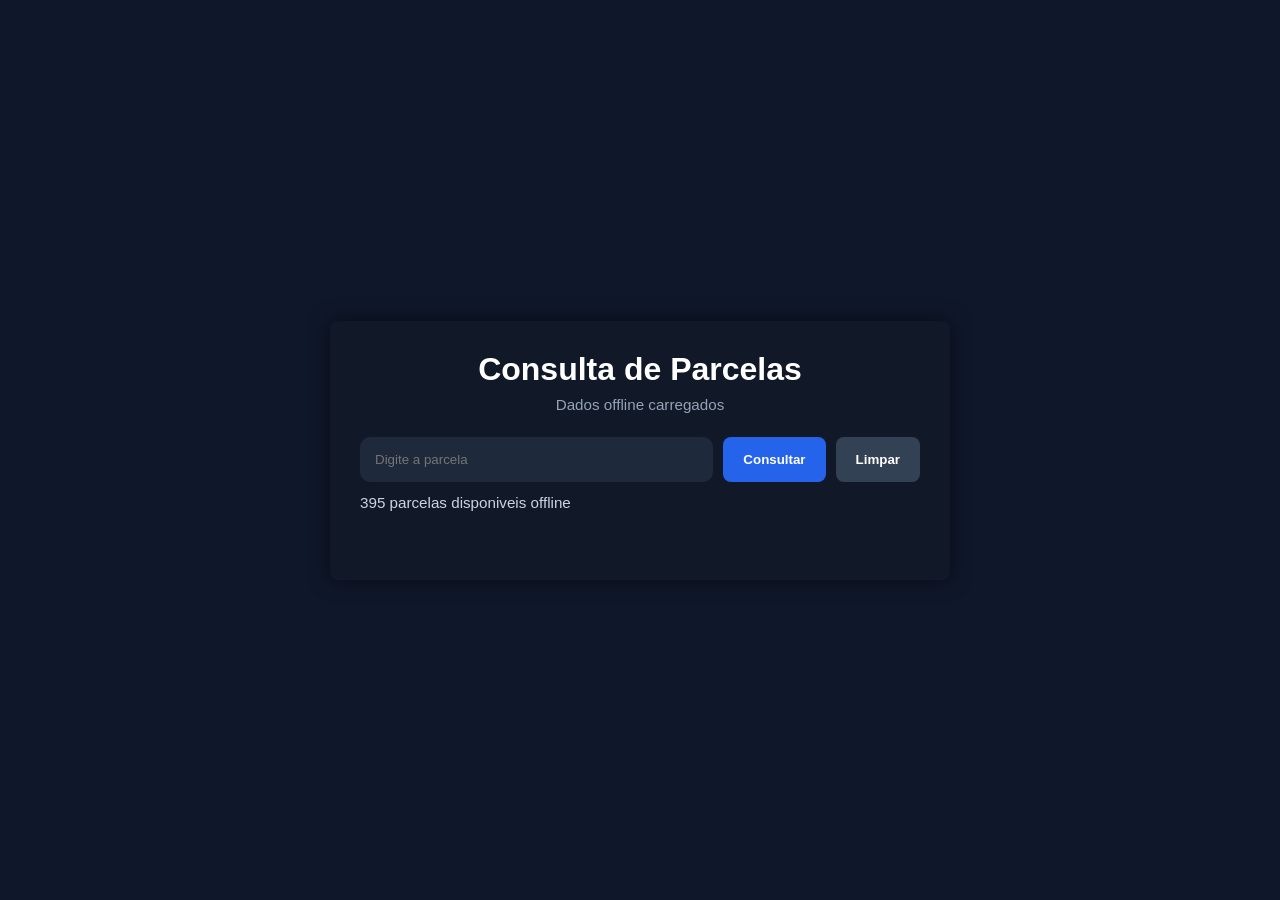
==== frontend/index.html @ 5a1150ed "Primeira versao do app consulta parcelas" ====
<!DOCTYPE html>
<html lang="pt-br">
<head>
  <meta charset="UTF-8">
  <meta name="viewport" content="width=device-width, initial-scale=1.0">
  <meta name="theme-color" content="#0f172a">
  <meta name="apple-mobile-web-app-capable" content="yes">
  <meta name="apple-mobile-web-app-title" content="Parcelas">
  <meta name="apple-mobile-web-app-status-bar-style" content="black-translucent">
  <title>Consulta de Parcelas</title>

  <link rel="stylesheet" href="../style.css">
  <link rel="manifest" href="../manifest.json">
  <link rel="apple-touch-icon" href="../icons/icon-192.png">
</head>
<body>

  <div class="container">

    <header class="app-header">
      <h1>Consulta de Parcelas</h1>
      <p id="status-dados">Dados offline carregados</p>
    </header>

    <div class="search-box">
      <input type="text" id="pesquisa" placeholder="Digite a parcela">
      <button id="botao-consultar" type="button">Consultar</button>
      <button id="botao-limpar" class="botao-secundario" type="button">Limpar</button>
    </div>

    <div id="contador" class="contador"></div>
    <div id="resultado"></div>

  </div>

<script src="../dados.js"></script>
<script src="../script.js"></script>

</body>
</html>
---- style.css ----
* {
    box-sizing: border-box;
    margin: 0;
    padding: 0;
}

body {
    min-height: 100vh;
    margin: 0;
    padding: 16px;
    display: flex;
    justify-content: center;
    align-items: center;
    background: #0f172a;
    color: white;
    font-family: Arial, sans-serif;
}

.container {
    width: 100%;
    max-width: 620px;
    background: #111827;
    padding: 30px;
    border-radius: 8px;
    box-shadow: 0 0 20px rgba(0,0,0,0.5);
}

.app-header {
    margin-bottom: 24px;
}

h1 {
    text-align: center;
    margin-bottom: 8px;
}

.app-header p {
    color: #94a3b8;
    text-align: center;
    font-size: 0.95rem;
}

#resultado {
    min-height: 24px;
}

.search-box {
    display: flex;
    gap: 10px;
    margin-bottom: 12px;
}

input {
    flex: 1;
    padding: 15px;
    border: none;
    border-radius: 10px;
    background: #1e293b;
    color: white;
}

button {
    padding: 15px 20px;
    border: none;
    border-radius: 8px;
    background: #2563eb;
    color: white;
    cursor: pointer;
    font-weight: bold;
}

.botao-secundario {
    background: #334155;
}

button:hover {
    opacity: 0.9;
}

.contador {
    color: #cbd5e1;
    font-size: 0.95rem;
    margin-bottom: 12px;
    min-height: 20px;
}

.mensagem {
    color: #cbd5e1;
    padding: 14px 0;
}

.card {
    background: #1e293b;
    padding: 20px;
    border-radius: 8px;
    margin-top: 15px;
}

.card h2 {
    margin-bottom: 10px;
}

.card p {
    margin: 5px 0;
}

@media (max-width: 520px) {
    body {
        align-items: flex-start;
        padding: 12px;
    }

    .container {
        padding: 20px;
        border-radius: 12px;
    }

    h1 {
        font-size: 1.6rem;
        margin-bottom: 20px;
    }

    .search-box {
        flex-direction: column;
    }

    input,
    button {
        width: 100%;
        font-size: 1rem;
    }
}
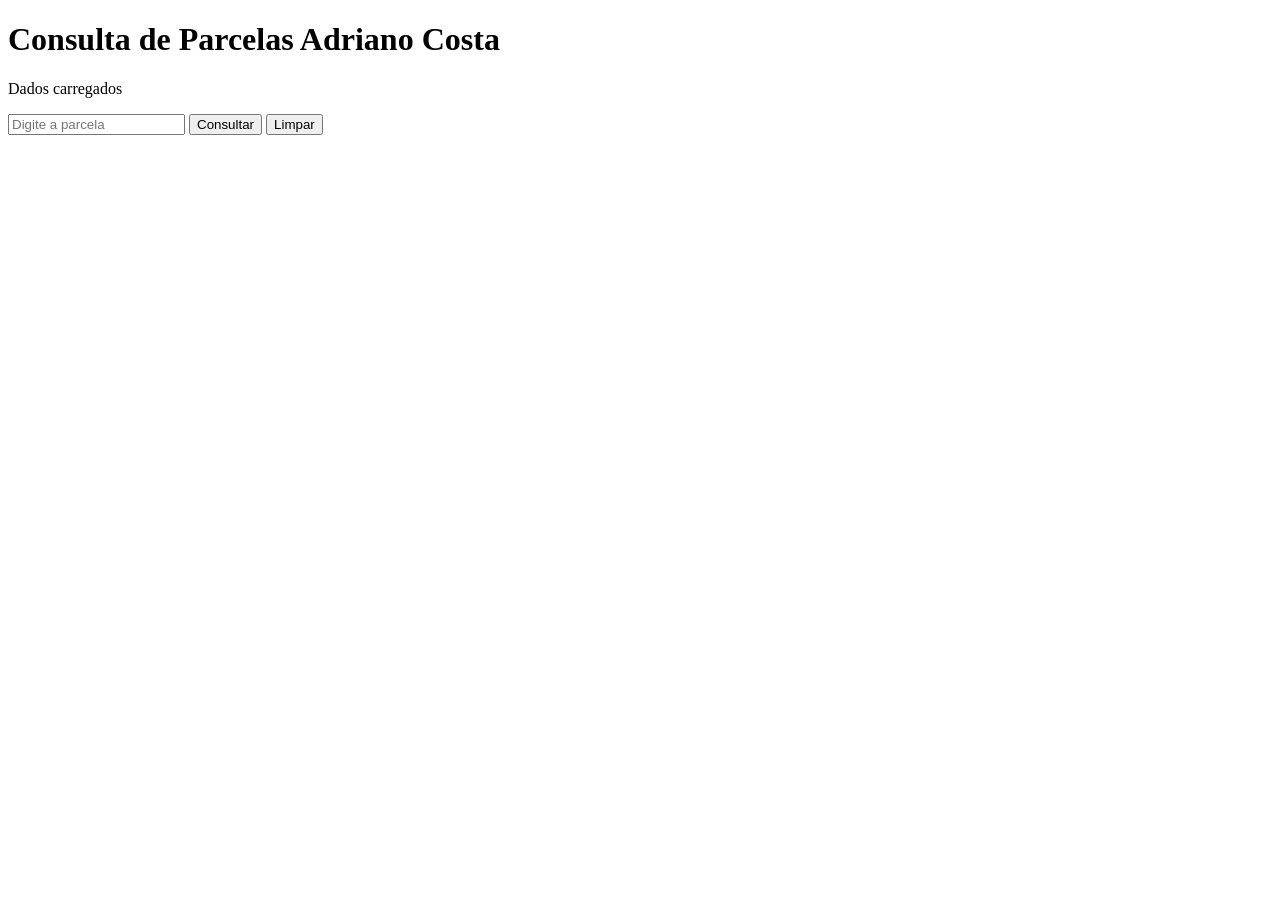
==== commit d302739e: "Alterei os icones" ====
--- a/frontend/index.html
+++ b/frontend/index.html
@@ -9,32 +9,37 @@
   <meta name="apple-mobile-web-app-status-bar-style" content="black-translucent">
   <title>Consulta de Parcelas</title>
 
-  <link rel="stylesheet" href="../style.css">
-  <link rel="manifest" href="../manifest.json">
-  <link rel="apple-touch-icon" href="../icons/icon-192.png">
+  <!-- Caminhos absolutos usados quando esta pagina e aberta no GitHub Pages. -->
+  <link rel="stylesheet" href="/consulta_parcelas/style.css">
+  <link rel="manifest" href="/consulta_parcelas/manifest.json">
+  <link rel="apple-touch-icon" href="/consulta_parcelas/icons/ac.jpeg">
 </head>
 <body>
 
   <div class="container">
 
+    <!-- Cabecalho com o nome do app e uma mensagem de status dos dados offline. -->
     <header class="app-header">
-      <h1>Consulta de Parcelas</h1>
-      <p id="status-dados">Dados offline carregados</p>
+      <h1>Consulta de Parcelas Adriano Costa</h1>
+      <p id="status-dados">Dados carregados</p>
     </header>
 
+    <!-- Campo de busca e botoes principais da consulta. -->
     <div class="search-box">
       <input type="text" id="pesquisa" placeholder="Digite a parcela">
       <button id="botao-consultar" type="button">Consultar</button>
       <button id="botao-limpar" class="botao-secundario" type="button">Limpar</button>
     </div>
 
+    <!-- O JavaScript atualiza estes blocos com o total e os cards encontrados. -->
     <div id="contador" class="contador"></div>
     <div id="resultado"></div>
 
   </div>
 
-<script src="../dados.js"></script>
-<script src="../script.js"></script>
+<!-- dados.js precisa carregar antes do script.js, pois nele fica a lista PARCELAS. -->
+<script src="/consulta_parcelas/dados.js"></script>
+<script src="/consulta_parcelas/script.js"></script>
 
 </body>
 </html>
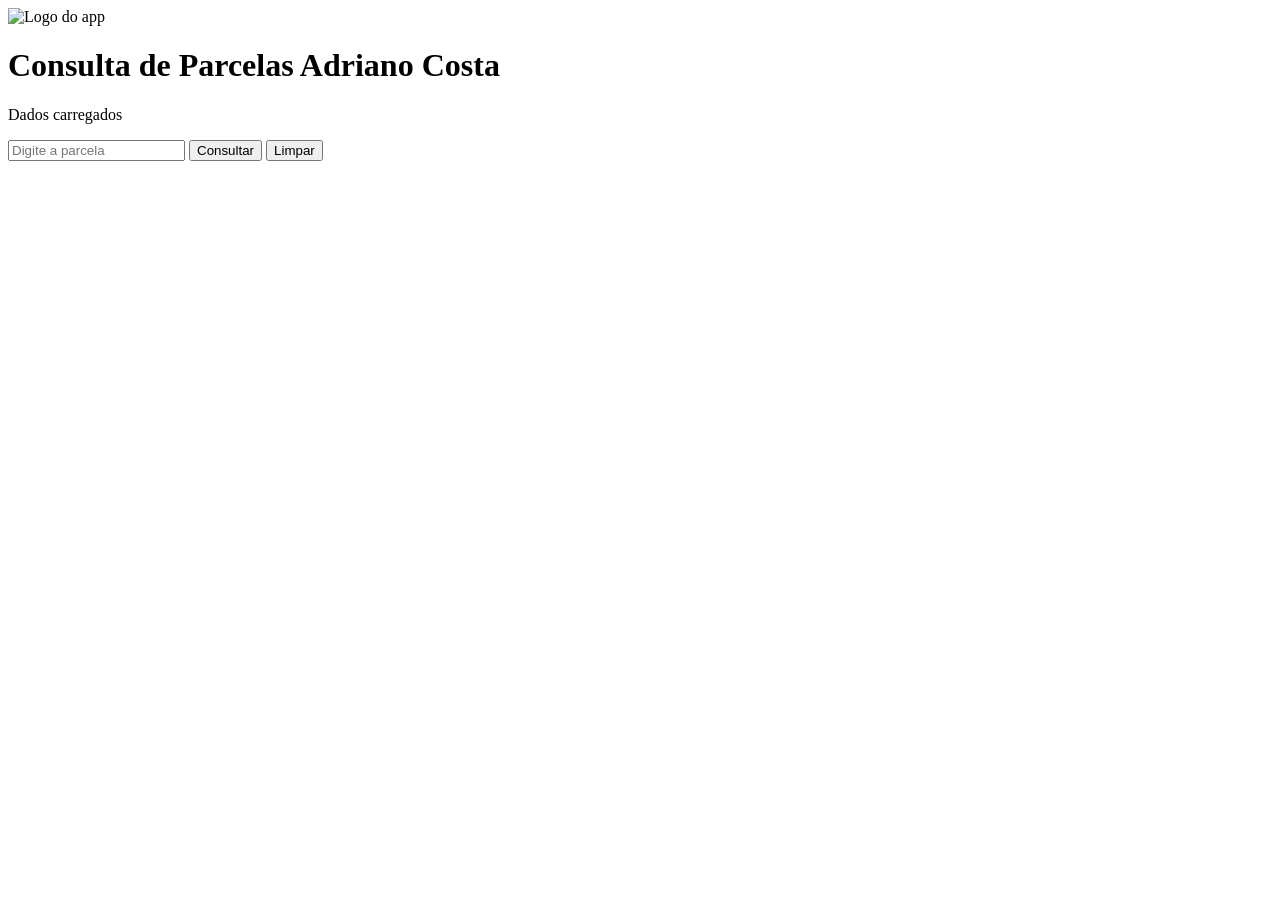
==== commit 1de565e0: "Atualiza imagem inicial do app" ====
--- a/frontend/index.html
+++ b/frontend/index.html
@@ -12,7 +12,8 @@
   <!-- Caminhos absolutos usados quando esta pagina e aberta no GitHub Pages. -->
   <link rel="stylesheet" href="/consulta_parcelas/style.css">
   <link rel="manifest" href="/consulta_parcelas/manifest.json">
-  <link rel="apple-touch-icon" href="/consulta_parcelas/icons/ac.jpeg">
+  <link rel="icon" href="/consulta_parcelas/icons/adr.jpeg">
+  <link rel="apple-touch-icon" href="/consulta_parcelas/icons/icon-192.png">
 </head>
 <body>
 
@@ -20,6 +21,7 @@
 
     <!-- Cabecalho com o nome do app e uma mensagem de status dos dados offline. -->
     <header class="app-header">
+      <img class="app-logo" src="/consulta_parcelas/icons/adr.jpeg" alt="Logo do app">
       <h1>Consulta de Parcelas Adriano Costa</h1>
       <p id="status-dados">Dados carregados</p>
     </header>
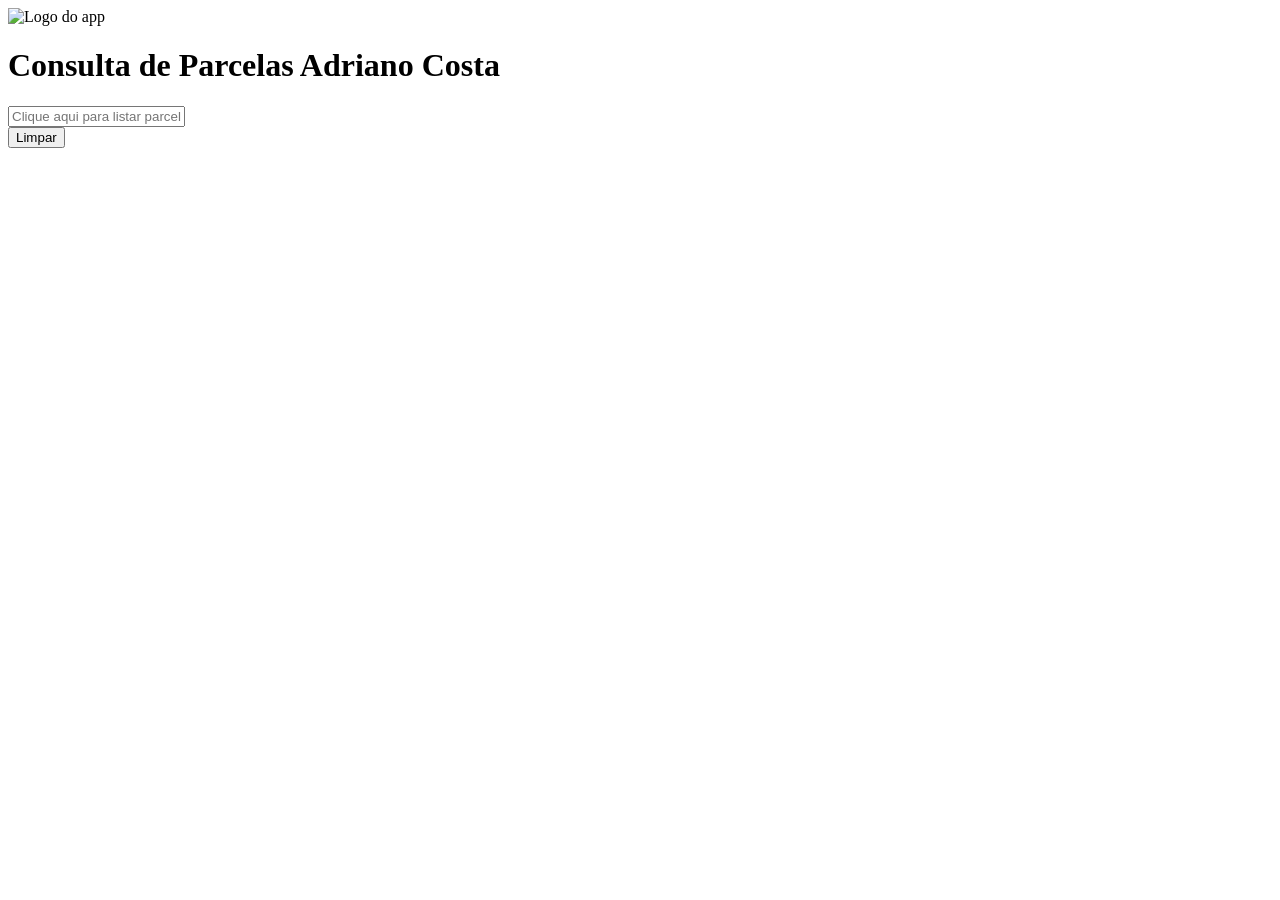
==== commit f74d084e: "Melhora responsividade, lista de parcelas e atualizacoes de UI Co-authored-by: Cursor <cursoragent@c" ====
--- a/frontend/index.html
+++ b/frontend/index.html
@@ -2,7 +2,7 @@
 <html lang="pt-br">
 <head>
   <meta charset="UTF-8">
-  <meta name="viewport" content="width=device-width, initial-scale=1.0">
+  <meta name="viewport" content="width=device-width, initial-scale=1.0, viewport-fit=cover">
   <meta name="theme-color" content="#0f172a">
   <meta name="apple-mobile-web-app-capable" content="yes">
   <meta name="apple-mobile-web-app-title" content="Parcelas">
@@ -23,13 +23,29 @@
     <header class="app-header">
       <img class="app-logo" src="/consulta_parcelas/icons/adr.jpeg" alt="Logo do app">
       <h1>Consulta de Parcelas Adriano Costa</h1>
-      <p id="status-dados">Dados carregados</p>
     </header>
 
-    <!-- Campo de busca e botoes principais da consulta. -->
+    <!-- Busca e listagem num so painel; marcar parcelas faz os cards aparecerem embaixo. -->
     <div class="search-box">
-      <input type="text" id="pesquisa" placeholder="Digite a parcela">
-      <button id="botao-consultar" type="button">Consultar</button>
+      <div class="painel-busca-lista" role="search" aria-label="Filtrar e selecionar parcelas">
+        <input
+          type="text"
+          id="pesquisa"
+          class="painel-busca-input"
+          autocomplete="off"
+          aria-label="Filtrar parcela, ano ou linhas"
+          placeholder="Clique aqui para listar parcelas ou filtre depois"
+        >
+        <p id="lista-aviso-busca" class="lista-aviso-busca" hidden>
+          Nenhuma parcela encontrada para esse texto.
+        </p>
+        <div
+          id="lista-checkboxes"
+          class="lista-checkboxes"
+          role="group"
+          aria-label="Selecionar parcelas"
+        ></div>
+      </div>
       <button id="botao-limpar" class="botao-secundario" type="button">Limpar</button>
     </div>
 
